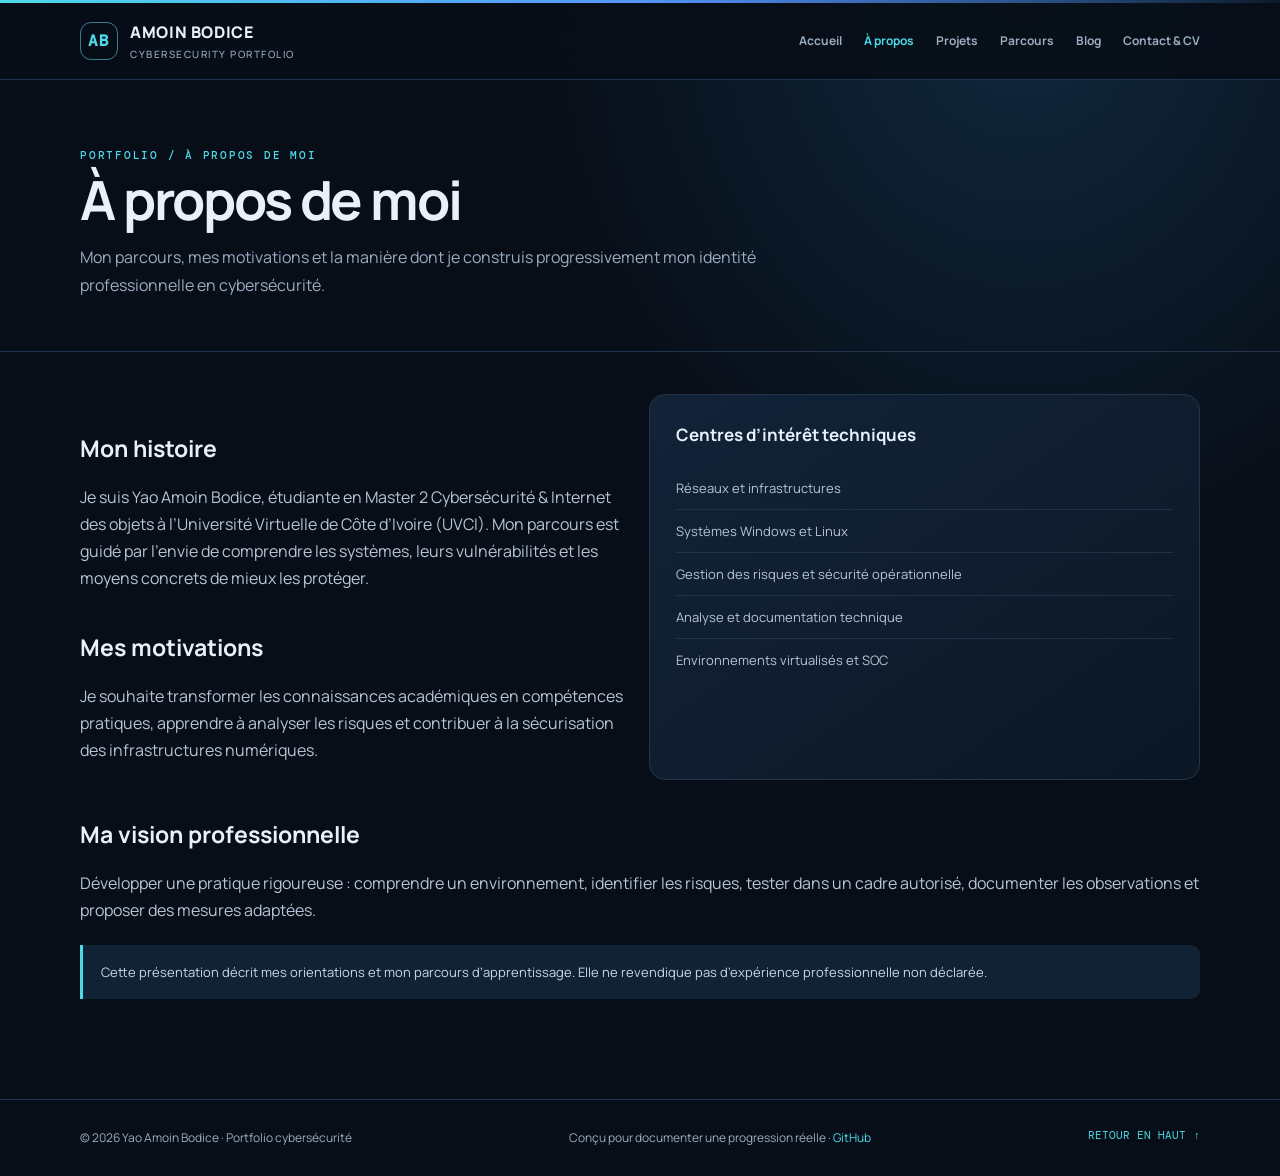
==== about.html @ 685855bb "Build professional cybersecurity portfolio" ====
<!doctype html><html lang="fr"><head><meta charset="utf-8"><meta name="viewport" content="width=device-width,initial-scale=1"><meta name="description" content="Mon parcours, mes motivations et la manière dont je construis progressivement mon identité professionnelle en cybersécurité."><meta name="theme-color" content="#080e18"><title>À propos de moi | Yao Amoin Bodice</title><link rel="stylesheet" href="assets/css/style.css"></head><body id="top"><div class="topline"></div><header><div class="container nav"><a class="brand" href="index.html"><span class="brand-mark">AB</span><span>AMOIN BODICE<small>CYBERSECURITY PORTFOLIO</small></span></a><button class="menu-toggle" aria-expanded="false" aria-label="Ouvrir le menu">Menu</button><nav class="navlinks" aria-label="Navigation principale"><a href="index.html">Accueil</a><a href="about.html">À propos</a><a href="projects.html">Projets</a><a href="learning.html">Parcours</a><a href="blog.html">Blog</a><a href="contact.html">Contact & CV</a></nav></div></header><main><section class="pagehead"><div class="container"><div class="eyebrow">PORTFOLIO / À PROPOS DE MOI</div><h1>À propos de moi</h1><p>Mon parcours, mes motivations et la manière dont je construis progressivement mon identité professionnelle en cybersécurité.</p></div></section><div class="container content"><div class="split"><section><h2>Mon histoire</h2><p>Je suis Yao Amoin Bodice, étudiante en Master 2 Cybersécurité & Internet des objets à l’Université Virtuelle de Côte d’Ivoire (UVCI). Mon parcours est guidé par l’envie de comprendre les systèmes, leurs vulnérabilités et les moyens concrets de mieux les protéger.</p><h2>Mes motivations</h2><p>Je souhaite transformer les connaissances académiques en compétences pratiques, apprendre à analyser les risques et contribuer à la sécurisation des infrastructures numériques.</p></section><aside class="panel"><h3>Centres d’intérêt techniques</h3><ul class="list"><li>Réseaux et infrastructures</li><li>Systèmes Windows et Linux</li><li>Gestion des risques et sécurité opérationnelle</li><li>Analyse et documentation technique</li><li>Environnements virtualisés et SOC</li></ul></aside></div><h2>Ma vision professionnelle</h2><p>Développer une pratique rigoureuse : comprendre un environnement, identifier les risques, tester dans un cadre autorisé, documenter les observations et proposer des mesures adaptées.</p><div class="notice">Cette présentation décrit mes orientations et mon parcours d’apprentissage. Elle ne revendique pas d’expérience professionnelle non déclarée.</div></div></main><footer class="footer"><div class="container footer-inner"><span>© <span data-year>2026</span> Yao Amoin Bodice · Portfolio cybersécurité</span><span>Conçu pour documenter une progression réelle · <a href="https://github.com/amoin5y">GitHub</a></span><a class="backtop" href="#top">RETOUR EN HAUT ↑</a></div></footer><script src="assets/js/main.js"></script></body></html>
---- assets/css/style.css ----
@import url('https://fonts.googleapis.com/css2?family=DM+Mono:wght@400;500&family=Manrope:wght@400;500;600;700;800&display=swap');
:root{--bg:#080e18;--surface:#0e1928;--surface2:#122238;--line:#20354c;--text:#e8f0fa;--muted:#9aacc0;--cyan:#4dd9e8;--blue:#5595ff;--green:#72dfb2;--max:1120px}
*{box-sizing:border-box}html{scroll-behavior:smooth}body{margin:0;background:radial-gradient(ellipse at 80% 0%,#10283d 0,transparent 34%),var(--bg);color:var(--text);font-family:Manrope,system-ui,sans-serif;line-height:1.7}a{color:inherit;text-decoration:none}a:hover{color:var(--cyan)}.container{width:min(var(--max),calc(100% - 40px));margin:auto}.topline{height:3px;background:linear-gradient(90deg,var(--cyan),var(--blue),transparent)}header{position:sticky;top:0;z-index:20;background:#080e18eF;border-bottom:1px solid var(--line);backdrop-filter:blur(16px)}.nav{min-height:76px;display:flex;align-items:center;justify-content:space-between;gap:24px}.brand{display:flex;align-items:center;gap:12px;font-weight:800;letter-spacing:.04em}.brand-mark{width:38px;height:38px;display:grid;place-items:center;border:1px solid #397c91;border-radius:11px;color:var(--cyan);font-family:'DM Mono',monospace}.brand small{display:block;color:var(--muted);font-size:10px;font-weight:500;letter-spacing:.15em}.navlinks{display:flex;gap:22px;align-items:center}.navlinks a{font-size:12px;color:var(--muted);font-weight:700}.navlinks a:hover,.navlinks a.active{color:var(--cyan)}.menu-toggle{display:none;background:transparent;border:1px solid var(--line);color:var(--text);padding:8px 12px;border-radius:8px}.hero{padding:94px 0 76px;display:grid;grid-template-columns:1.35fr .65fr;gap:50px;align-items:center}.eyebrow,.kicker{font:500 11px 'DM Mono',monospace;letter-spacing:.16em;text-transform:uppercase;color:var(--cyan)}h1{font-size:clamp(40px,6vw,68px);line-height:1.08;letter-spacing:-.055em;margin:18px 0 20px}h1 span,.gradient{background:linear-gradient(100deg,var(--cyan),#80aaff);-webkit-background-clip:text;background-clip:text;color:transparent}.lead{font-size:17px;color:#b5c4d6;max-width:690px}.actions{display:flex;flex-wrap:wrap;gap:12px;margin-top:30px}.btn{display:inline-flex;align-items:center;justify-content:center;padding:12px 18px;border-radius:8px;font-size:13px;font-weight:800;border:1px solid #2a526b;background:#123246;color:#dffaff;transition:.2s}.btn:hover{transform:translateY(-2px);background:#19445b;color:white}.btn.secondary{background:transparent;border-color:var(--line);color:var(--text)}.profile-card,.panel,.card{background:linear-gradient(145deg,#122338,#0c1725);border:1px solid var(--line);border-radius:16px}.profile-card{padding:25px;position:relative;overflow:hidden}.profile-card:after{content:'';position:absolute;width:190px;height:190px;border:1px solid #2c7184;border-radius:50%;right:-100px;top:-100px;box-shadow:0 0 0 25px #17384b30,0 0 0 50px #17384b20}.monogram{width:78px;height:78px;border-radius:20px;display:grid;place-items:center;background:#13374a;border:1px solid #34778a;color:var(--cyan);font-size:27px;font-weight:800}.profile-card h3{margin:18px 0 2px}.muted{color:var(--muted)}.tagrow{display:flex;flex-wrap:wrap;gap:8px;margin-top:18px}.tag{font:11px 'DM Mono',monospace;color:#a9dce4;border:1px solid #285366;background:#102b3a;padding:5px 9px;border-radius:5px}.section{padding:65px 0}.section-head{display:flex;justify-content:space-between;align-items:end;gap:20px;margin-bottom:26px}.section-head h2,.pagehead h1{font-size:clamp(29px,4vw,42px);letter-spacing:-.04em;margin:8px 0}.section-head p{color:var(--muted);max-width:520px;margin:0}.grid{display:grid;grid-template-columns:repeat(3,1fr);gap:16px}.card{padding:22px;transition:.2s}.card:hover{border-color:#397d91;transform:translateY(-3px)}.card h3{margin:10px 0 8px;font-size:18px}.card p{font-size:13px;color:var(--muted);margin:0}.card-icon{font:22px 'DM Mono',monospace;color:var(--cyan)}.status{display:inline-flex;align-items:center;gap:7px;font:10px 'DM Mono',monospace;color:#f1d18b;text-transform:uppercase;letter-spacing:.08em}.status:before{content:'';width:6px;height:6px;background:#e8bd61;border-radius:50%}.status.done{color:var(--green)}.status.done:before{background:var(--green)}.split{display:grid;grid-template-columns:1fr 1fr;gap:18px}.panel{padding:26px}.panel h3{margin-top:0}.list{padding:0;list-style:none;margin:15px 0}.list li{padding:10px 0;border-bottom:1px solid #203247;color:#b5c4d6;font-size:13px}.list li:last-child{border:0}.pagehead{padding:68px 0 36px;border-bottom:1px solid var(--line)}.pagehead h1{font-size:clamp(36px,5vw,54px)}.pagehead p{color:var(--muted);max-width:720px}.content{padding:42px 0 80px}.content h2{font-size:23px;margin:35px 0 10px}.content h3{font-size:17px}.content p,.content li{color:#b6c5d6}.notice{padding:16px 18px;border-left:3px solid var(--cyan);background:#102233;border-radius:0 9px 9px 0;color:#c7d8e8;font-size:13px;margin:20px 0}.placeholder{color:#f0ce83;font:11px 'DM Mono',monospace}.timeline{border-left:1px solid #31516b;margin:20px 0 20px 7px;padding-left:24px}.timeline-item{position:relative;padding:0 0 25px}.timeline-item:before{content:'';position:absolute;left:-29px;top:9px;width:9px;height:9px;background:var(--cyan);border-radius:50%;box-shadow:0 0 0 4px #153344}.timeline-item h3{margin:0}.timeline-item small{font:11px 'DM Mono',monospace;color:var(--cyan)}.meta{font:11px 'DM Mono',monospace;color:var(--muted)}.article-card{display:block}.article-card .meta{margin:12px 0}.footer{border-top:1px solid var(--line);padding:28px 0;color:var(--muted);font-size:12px}.footer-inner{display:flex;justify-content:space-between;gap:20px;flex-wrap:wrap}.footer a{color:var(--cyan)}.backtop{font:11px 'DM Mono',monospace;color:var(--cyan)}.mobile-only{display:none}code{font-family:'DM Mono',monospace;color:#a6eaf0;background:#12283a;padding:2px 5px;border-radius:4px}
@media(max-width:850px){.navlinks{gap:12px}.navlinks a{font-size:11px}.hero{grid-template-columns:1fr;padding:68px 0 50px}.profile-card{max-width:480px}.grid{grid-template-columns:repeat(2,1fr)}}@media(max-width:640px){.container{width:min(100% - 30px,var(--max))}.nav{min-height:66px}.menu-toggle{display:block}.navlinks{display:none;position:absolute;top:66px;left:0;right:0;background:#0a1421;border-bottom:1px solid var(--line);padding:18px 22px;flex-direction:column;align-items:flex-start}.navlinks.open{display:flex}.navlinks a{font-size:13px}.hero{padding:52px 0 38px}.lead{font-size:15px}.grid,.split{grid-template-columns:1fr}.section{padding:45px 0}.section-head{display:block}.pagehead{padding:48px 0 28px}.content{padding:28px 0 60px}.footer-inner{display:block}.footer-inner span{display:block;margin:5px 0}}
@media(prefers-reduced-motion:reduce){html{scroll-behavior:auto}*,*:before,*:after{transition:none!important;animation:none!important}}
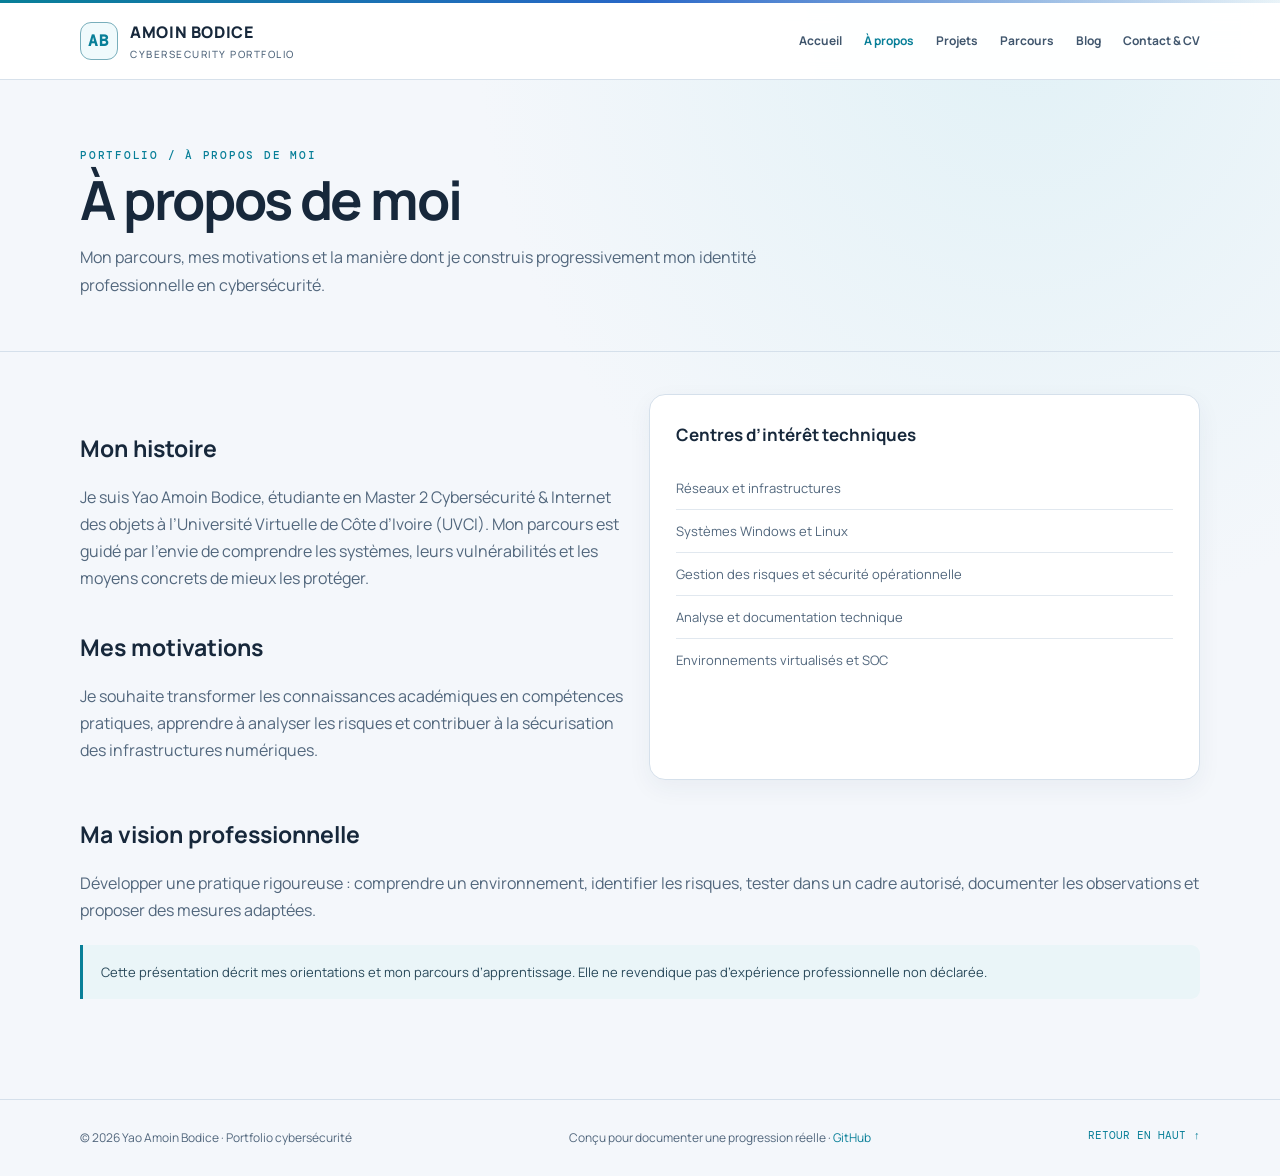
==== commit 07ae4641: "fix: refresh light theme stylesheet cache" ====
--- a/about.html
+++ b/about.html
@@ -1 +1 @@
-<!doctype html><html lang="fr"><head><meta charset="utf-8"><meta name="viewport" content="width=device-width,initial-scale=1"><meta name="description" content="Mon parcours, mes motivations et la manière dont je construis progressivement mon identité professionnelle en cybersécurité."><meta name="theme-color" content="#080e18"><title>À propos de moi | Yao Amoin Bodice</title><link rel="stylesheet" href="assets/css/style.css"></head><body id="top"><div class="topline"></div><header><div class="container nav"><a class="brand" href="index.html"><span class="brand-mark">AB</span><span>AMOIN BODICE<small>CYBERSECURITY PORTFOLIO</small></span></a><button class="menu-toggle" aria-expanded="false" aria-label="Ouvrir le menu">Menu</button><nav class="navlinks" aria-label="Navigation principale"><a href="index.html">Accueil</a><a href="about.html">À propos</a><a href="projects.html">Projets</a><a href="learning.html">Parcours</a><a href="blog.html">Blog</a><a href="contact.html">Contact & CV</a></nav></div></header><main><section class="pagehead"><div class="container"><div class="eyebrow">PORTFOLIO / À PROPOS DE MOI</div><h1>À propos de moi</h1><p>Mon parcours, mes motivations et la manière dont je construis progressivement mon identité professionnelle en cybersécurité.</p></div></section><div class="container content"><div class="split"><section><h2>Mon histoire</h2><p>Je suis Yao Amoin Bodice, étudiante en Master 2 Cybersécurité & Internet des objets à l’Université Virtuelle de Côte d’Ivoire (UVCI). Mon parcours est guidé par l’envie de comprendre les systèmes, leurs vulnérabilités et les moyens concrets de mieux les protéger.</p><h2>Mes motivations</h2><p>Je souhaite transformer les connaissances académiques en compétences pratiques, apprendre à analyser les risques et contribuer à la sécurisation des infrastructures numériques.</p></section><aside class="panel"><h3>Centres d’intérêt techniques</h3><ul class="list"><li>Réseaux et infrastructures</li><li>Systèmes Windows et Linux</li><li>Gestion des risques et sécurité opérationnelle</li><li>Analyse et documentation technique</li><li>Environnements virtualisés et SOC</li></ul></aside></div><h2>Ma vision professionnelle</h2><p>Développer une pratique rigoureuse : comprendre un environnement, identifier les risques, tester dans un cadre autorisé, documenter les observations et proposer des mesures adaptées.</p><div class="notice">Cette présentation décrit mes orientations et mon parcours d’apprentissage. Elle ne revendique pas d’expérience professionnelle non déclarée.</div></div></main><footer class="footer"><div class="container footer-inner"><span>© <span data-year>2026</span> Yao Amoin Bodice · Portfolio cybersécurité</span><span>Conçu pour documenter une progression réelle · <a href="https://github.com/amoin5y">GitHub</a></span><a class="backtop" href="#top">RETOUR EN HAUT ↑</a></div></footer><script src="assets/js/main.js"></script></body></html>+<!doctype html><html lang="fr"><head><meta charset="utf-8"><meta name="viewport" content="width=device-width,initial-scale=1"><meta name="description" content="Mon parcours, mes motivations et la manière dont je construis progressivement mon identité professionnelle en cybersécurité."><meta name="theme-color" content="#080e18"><title>À propos de moi | Yao Amoin Bodice</title><link rel="stylesheet" href="assets/css/style.css?v=light20261104"></head><body id="top"><div class="topline"></div><header><div class="container nav"><a class="brand" href="index.html"><span class="brand-mark">AB</span><span>AMOIN BODICE<small>CYBERSECURITY PORTFOLIO</small></span></a><button class="menu-toggle" aria-expanded="false" aria-label="Ouvrir le menu">Menu</button><nav class="navlinks" aria-label="Navigation principale"><a href="index.html">Accueil</a><a href="about.html">À propos</a><a href="projects.html">Projets</a><a href="learning.html">Parcours</a><a href="blog.html">Blog</a><a href="contact.html">Contact & CV</a></nav></div></header><main><section class="pagehead"><div class="container"><div class="eyebrow">PORTFOLIO / À PROPOS DE MOI</div><h1>À propos de moi</h1><p>Mon parcours, mes motivations et la manière dont je construis progressivement mon identité professionnelle en cybersécurité.</p></div></section><div class="container content"><div class="split"><section><h2>Mon histoire</h2><p>Je suis Yao Amoin Bodice, étudiante en Master 2 Cybersécurité & Internet des objets à l’Université Virtuelle de Côte d’Ivoire (UVCI). Mon parcours est guidé par l’envie de comprendre les systèmes, leurs vulnérabilités et les moyens concrets de mieux les protéger.</p><h2>Mes motivations</h2><p>Je souhaite transformer les connaissances académiques en compétences pratiques, apprendre à analyser les risques et contribuer à la sécurisation des infrastructures numériques.</p></section><aside class="panel"><h3>Centres d’intérêt techniques</h3><ul class="list"><li>Réseaux et infrastructures</li><li>Systèmes Windows et Linux</li><li>Gestion des risques et sécurité opérationnelle</li><li>Analyse et documentation technique</li><li>Environnements virtualisés et SOC</li></ul></aside></div><h2>Ma vision professionnelle</h2><p>Développer une pratique rigoureuse : comprendre un environnement, identifier les risques, tester dans un cadre autorisé, documenter les observations et proposer des mesures adaptées.</p><div class="notice">Cette présentation décrit mes orientations et mon parcours d’apprentissage. Elle ne revendique pas d’expérience professionnelle non déclarée.</div></div></main><footer class="footer"><div class="container footer-inner"><span>© <span data-year>2026</span> Yao Amoin Bodice · Portfolio cybersécurité</span><span>Conçu pour documenter une progression réelle · <a href="https://github.com/amoin5y">GitHub</a></span><a class="backtop" href="#top">RETOUR EN HAUT ↑</a></div></footer><script src="assets/js/main.js"></script></body></html>
--- a/assets/css/style.css
+++ b/assets/css/style.css
@@ -3,3 +3,56 @@
 *{box-sizing:border-box}html{scroll-behavior:smooth}body{margin:0;background:radial-gradient(ellipse at 80% 0%,#10283d 0,transparent 34%),var(--bg);color:var(--text);font-family:Manrope,system-ui,sans-serif;line-height:1.7}a{color:inherit;text-decoration:none}a:hover{color:var(--cyan)}.container{width:min(var(--max),calc(100% - 40px));margin:auto}.topline{height:3px;background:linear-gradient(90deg,var(--cyan),var(--blue),transparent)}header{position:sticky;top:0;z-index:20;background:#080e18eF;border-bottom:1px solid var(--line);backdrop-filter:blur(16px)}.nav{min-height:76px;display:flex;align-items:center;justify-content:space-between;gap:24px}.brand{display:flex;align-items:center;gap:12px;font-weight:800;letter-spacing:.04em}.brand-mark{width:38px;height:38px;display:grid;place-items:center;border:1px solid #397c91;border-radius:11px;color:var(--cyan);font-family:'DM Mono',monospace}.brand small{display:block;color:var(--muted);font-size:10px;font-weight:500;letter-spacing:.15em}.navlinks{display:flex;gap:22px;align-items:center}.navlinks a{font-size:12px;color:var(--muted);font-weight:700}.navlinks a:hover,.navlinks a.active{color:var(--cyan)}.menu-toggle{display:none;background:transparent;border:1px solid var(--line);color:var(--text);padding:8px 12px;border-radius:8px}.hero{padding:94px 0 76px;display:grid;grid-template-columns:1.35fr .65fr;gap:50px;align-items:center}.eyebrow,.kicker{font:500 11px 'DM Mono',monospace;letter-spacing:.16em;text-transform:uppercase;color:var(--cyan)}h1{font-size:clamp(40px,6vw,68px);line-height:1.08;letter-spacing:-.055em;margin:18px 0 20px}h1 span,.gradient{background:linear-gradient(100deg,var(--cyan),#80aaff);-webkit-background-clip:text;background-clip:text;color:transparent}.lead{font-size:17px;color:#b5c4d6;max-width:690px}.actions{display:flex;flex-wrap:wrap;gap:12px;margin-top:30px}.btn{display:inline-flex;align-items:center;justify-content:center;padding:12px 18px;border-radius:8px;font-size:13px;font-weight:800;border:1px solid #2a526b;background:#123246;color:#dffaff;transition:.2s}.btn:hover{transform:translateY(-2px);background:#19445b;color:white}.btn.secondary{background:transparent;border-color:var(--line);color:var(--text)}.profile-card,.panel,.card{background:linear-gradient(145deg,#122338,#0c1725);border:1px solid var(--line);border-radius:16px}.profile-card{padding:25px;position:relative;overflow:hidden}.profile-card:after{content:'';position:absolute;width:190px;height:190px;border:1px solid #2c7184;border-radius:50%;right:-100px;top:-100px;box-shadow:0 0 0 25px #17384b30,0 0 0 50px #17384b20}.monogram{width:78px;height:78px;border-radius:20px;display:grid;place-items:center;background:#13374a;border:1px solid #34778a;color:var(--cyan);font-size:27px;font-weight:800}.profile-card h3{margin:18px 0 2px}.muted{color:var(--muted)}.tagrow{display:flex;flex-wrap:wrap;gap:8px;margin-top:18px}.tag{font:11px 'DM Mono',monospace;color:#a9dce4;border:1px solid #285366;background:#102b3a;padding:5px 9px;border-radius:5px}.section{padding:65px 0}.section-head{display:flex;justify-content:space-between;align-items:end;gap:20px;margin-bottom:26px}.section-head h2,.pagehead h1{font-size:clamp(29px,4vw,42px);letter-spacing:-.04em;margin:8px 0}.section-head p{color:var(--muted);max-width:520px;margin:0}.grid{display:grid;grid-template-columns:repeat(3,1fr);gap:16px}.card{padding:22px;transition:.2s}.card:hover{border-color:#397d91;transform:translateY(-3px)}.card h3{margin:10px 0 8px;font-size:18px}.card p{font-size:13px;color:var(--muted);margin:0}.card-icon{font:22px 'DM Mono',monospace;color:var(--cyan)}.status{display:inline-flex;align-items:center;gap:7px;font:10px 'DM Mono',monospace;color:#f1d18b;text-transform:uppercase;letter-spacing:.08em}.status:before{content:'';width:6px;height:6px;background:#e8bd61;border-radius:50%}.status.done{color:var(--green)}.status.done:before{background:var(--green)}.split{display:grid;grid-template-columns:1fr 1fr;gap:18px}.panel{padding:26px}.panel h3{margin-top:0}.list{padding:0;list-style:none;margin:15px 0}.list li{padding:10px 0;border-bottom:1px solid #203247;color:#b5c4d6;font-size:13px}.list li:last-child{border:0}.pagehead{padding:68px 0 36px;border-bottom:1px solid var(--line)}.pagehead h1{font-size:clamp(36px,5vw,54px)}.pagehead p{color:var(--muted);max-width:720px}.content{padding:42px 0 80px}.content h2{font-size:23px;margin:35px 0 10px}.content h3{font-size:17px}.content p,.content li{color:#b6c5d6}.notice{padding:16px 18px;border-left:3px solid var(--cyan);background:#102233;border-radius:0 9px 9px 0;color:#c7d8e8;font-size:13px;margin:20px 0}.placeholder{color:#f0ce83;font:11px 'DM Mono',monospace}.timeline{border-left:1px solid #31516b;margin:20px 0 20px 7px;padding-left:24px}.timeline-item{position:relative;padding:0 0 25px}.timeline-item:before{content:'';position:absolute;left:-29px;top:9px;width:9px;height:9px;background:var(--cyan);border-radius:50%;box-shadow:0 0 0 4px #153344}.timeline-item h3{margin:0}.timeline-item small{font:11px 'DM Mono',monospace;color:var(--cyan)}.meta{font:11px 'DM Mono',monospace;color:var(--muted)}.article-card{display:block}.article-card .meta{margin:12px 0}.footer{border-top:1px solid var(--line);padding:28px 0;color:var(--muted);font-size:12px}.footer-inner{display:flex;justify-content:space-between;gap:20px;flex-wrap:wrap}.footer a{color:var(--cyan)}.backtop{font:11px 'DM Mono',monospace;color:var(--cyan)}.mobile-only{display:none}code{font-family:'DM Mono',monospace;color:#a6eaf0;background:#12283a;padding:2px 5px;border-radius:4px}
 @media(max-width:850px){.navlinks{gap:12px}.navlinks a{font-size:11px}.hero{grid-template-columns:1fr;padding:68px 0 50px}.profile-card{max-width:480px}.grid{grid-template-columns:repeat(2,1fr)}}@media(max-width:640px){.container{width:min(100% - 30px,var(--max))}.nav{min-height:66px}.menu-toggle{display:block}.navlinks{display:none;position:absolute;top:66px;left:0;right:0;background:#0a1421;border-bottom:1px solid var(--line);padding:18px 22px;flex-direction:column;align-items:flex-start}.navlinks.open{display:flex}.navlinks a{font-size:13px}.hero{padding:52px 0 38px}.lead{font-size:15px}.grid,.split{grid-template-columns:1fr}.section{padding:45px 0}.section-head{display:block}.pagehead{padding:48px 0 28px}.content{padding:28px 0 60px}.footer-inner{display:block}.footer-inner span{display:block;margin:5px 0}}
 @media(prefers-reduced-motion:reduce){html{scroll-behavior:auto}*,*:before,*:after{transition:none!important;animation:none!important}}
+
+
+/* Contrast refresh: lighter surfaces and clearer text */
+:root{--bg:#111d2d;--surface:#1b2b40;--surface2:#243951;--line:#405a75;--text:#f5f8fc;--muted:#c0cede;--cyan:#55e5f2;--blue:#78aaff}
+body{background:radial-gradient(ellipse at 80% 0%,#24435f 0,transparent 36%),var(--bg);color:var(--text)}
+header{background:rgba(17,29,45,.96)}
+.navlinks a{color:#c6d3e2}
+.lead,.card p,.content p,.content li,.list li{color:#d0dbea}
+.profile-card,.panel,.card{background:linear-gradient(145deg,#22364d,#192a3e);border-color:#405a75}
+.profile-card:after{border-color:#4b91a8;box-shadow:0 0 0 25px #2b536b35,0 0 0 50px #2b536b25}
+.monogram{background:#1b4b60;border-color:#58a5bb;color:#8ff4fb}
+.tag{color:#c8f5f7;border-color:#47758a;background:#1a4053}
+.btn{background:#176078;border-color:#58a9bd;color:#fff}
+.btn:hover{background:#1d7894}
+.btn.secondary{border-color:#607a95;color:#f5f8fc}
+.list li{border-bottom-color:#40546b}
+.notice{background:#203b52;color:#edf6ff}
+.timeline{border-left-color:#55738f}
+.timeline-item:before{box-shadow:0 0 0 4px #23485c}
+code{color:#c4fbff;background:#243c54}
+.navlinks a:hover,.navlinks a.active,.footer a,.backtop{color:#6cecf5}
+@media(max-width:640px){.navlinks{background:#17283c}}
+
+
+/* Light theme: no dark-mode surfaces */
+:root{--bg:#f4f7fb;--surface:#ffffff;--surface2:#edf3f9;--line:#d5e0eb;--text:#17283b;--muted:#52677d;--cyan:#087f98;--blue:#2867c7;--green:#16845d;--max:1120px}
+body{background:radial-gradient(ellipse at 80% 0%,#e1f1f6 0,transparent 38%),var(--bg);color:var(--text)}
+header{background:rgba(255,255,255,.96);border-bottom-color:#d7e1eb}
+.navlinks a{color:#40566d}
+.navlinks a:hover,.navlinks a.active,.footer a,.backtop{color:#087f98}
+.brand-mark{border-color:#78aebb;color:#087f98;background:#f0fafc}
+.profile-card,.panel,.card{background:#fff;border-color:#d5e0eb;box-shadow:0 8px 24px rgba(28,54,82,.055)}
+.profile-card:after{border-color:#9ccbd3;box-shadow:0 0 0 25px #dceff255,0 0 0 50px #dceff233}
+.monogram{background:#e5f5f8;border-color:#9bcbd4;color:#087f98}
+.lead,.card p,.content p,.content li,.list li{color:#52677d}
+.tag{color:#176276;border-color:#b9dce3;background:#eff9fb}
+.btn{background:#087f98;border-color:#087f98;color:#fff}
+.btn:hover{background:#06677c;color:#fff}
+.btn.secondary{background:#fff;border-color:#b8c8d8;color:#243b52}
+.btn.secondary:hover{background:#edf5fa;color:#12334a}
+.status{color:#8a5a09}
+.status:before{background:#d99a28}
+.status.done{color:#16845d}
+.status.done:before{background:#16845d}
+.list li{border-bottom-color:#e1e8ef}
+.notice{background:#eaf5f8;border-left-color:#087f98;color:#29495a}
+.timeline{border-left-color:#b8ccd9}
+.timeline-item:before{background:#087f98;box-shadow:0 0 0 4px #e2f1f5}
+code{color:#075d70;background:#e8f4f7}
+.pagehead{border-bottom-color:#d5e0eb}
+.footer{border-top-color:#d5e0eb}
+.menu-toggle{border-color:#c6d4e1;color:#243b52;background:#fff}
+@media(max-width:640px){.navlinks{background:#fff;border-bottom-color:#d5e0eb}}
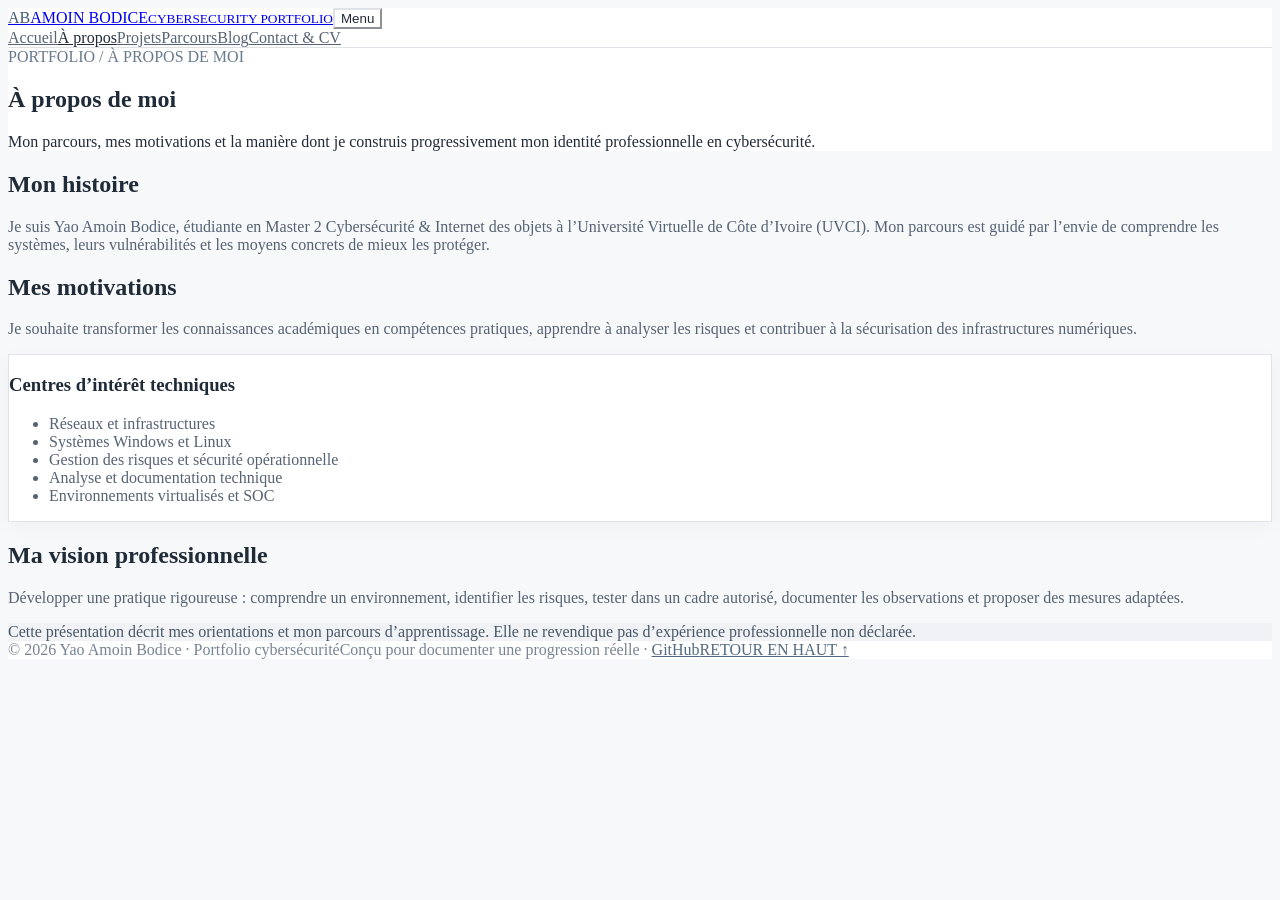
==== commit eab52f38: "style: apply neutral light theme across portfolio" ====
--- a/about.html
+++ b/about.html
@@ -1 +1 @@
-<!doctype html><html lang="fr"><head><meta charset="utf-8"><meta name="viewport" content="width=device-width,initial-scale=1"><meta name="description" content="Mon parcours, mes motivations et la manière dont je construis progressivement mon identité professionnelle en cybersécurité."><meta name="theme-color" content="#080e18"><title>À propos de moi | Yao Amoin Bodice</title><link rel="stylesheet" href="assets/css/style.css?v=light20261104"></head><body id="top"><div class="topline"></div><header><div class="container nav"><a class="brand" href="index.html"><span class="brand-mark">AB</span><span>AMOIN BODICE<small>CYBERSECURITY PORTFOLIO</small></span></a><button class="menu-toggle" aria-expanded="false" aria-label="Ouvrir le menu">Menu</button><nav class="navlinks" aria-label="Navigation principale"><a href="index.html">Accueil</a><a href="about.html">À propos</a><a href="projects.html">Projets</a><a href="learning.html">Parcours</a><a href="blog.html">Blog</a><a href="contact.html">Contact & CV</a></nav></div></header><main><section class="pagehead"><div class="container"><div class="eyebrow">PORTFOLIO / À PROPOS DE MOI</div><h1>À propos de moi</h1><p>Mon parcours, mes motivations et la manière dont je construis progressivement mon identité professionnelle en cybersécurité.</p></div></section><div class="container content"><div class="split"><section><h2>Mon histoire</h2><p>Je suis Yao Amoin Bodice, étudiante en Master 2 Cybersécurité & Internet des objets à l’Université Virtuelle de Côte d’Ivoire (UVCI). Mon parcours est guidé par l’envie de comprendre les systèmes, leurs vulnérabilités et les moyens concrets de mieux les protéger.</p><h2>Mes motivations</h2><p>Je souhaite transformer les connaissances académiques en compétences pratiques, apprendre à analyser les risques et contribuer à la sécurisation des infrastructures numériques.</p></section><aside class="panel"><h3>Centres d’intérêt techniques</h3><ul class="list"><li>Réseaux et infrastructures</li><li>Systèmes Windows et Linux</li><li>Gestion des risques et sécurité opérationnelle</li><li>Analyse et documentation technique</li><li>Environnements virtualisés et SOC</li></ul></aside></div><h2>Ma vision professionnelle</h2><p>Développer une pratique rigoureuse : comprendre un environnement, identifier les risques, tester dans un cadre autorisé, documenter les observations et proposer des mesures adaptées.</p><div class="notice">Cette présentation décrit mes orientations et mon parcours d’apprentissage. Elle ne revendique pas d’expérience professionnelle non déclarée.</div></div></main><footer class="footer"><div class="container footer-inner"><span>© <span data-year>2026</span> Yao Amoin Bodice · Portfolio cybersécurité</span><span>Conçu pour documenter une progression réelle · <a href="https://github.com/amoin5y">GitHub</a></span><a class="backtop" href="#top">RETOUR EN HAUT ↑</a></div></footer><script src="assets/js/main.js"></script></body></html>+<!doctype html><html lang="fr"><head><meta charset="utf-8"><meta name="viewport" content="width=device-width,initial-scale=1"><meta name="description" content="Mon parcours, mes motivations et la manière dont je construis progressivement mon identité professionnelle en cybersécurité."><meta name="theme-color" content="#080e18"><title>À propos de moi | Yao Amoin Bodice</title><link rel="stylesheet" href="assets/css/light.css?v=neutral1"></head><body id="top"><div class="topline"></div><header><div class="container nav"><a class="brand" href="index.html"><span class="brand-mark">AB</span><span>AMOIN BODICE<small>CYBERSECURITY PORTFOLIO</small></span></a><button class="menu-toggle" aria-expanded="false" aria-label="Ouvrir le menu">Menu</button><nav class="navlinks" aria-label="Navigation principale"><a href="index.html">Accueil</a><a href="about.html">À propos</a><a href="projects.html">Projets</a><a href="learning.html">Parcours</a><a href="blog.html">Blog</a><a href="contact.html">Contact & CV</a></nav></div></header><main><section class="pagehead"><div class="container"><div class="eyebrow">PORTFOLIO / À PROPOS DE MOI</div><h1>À propos de moi</h1><p>Mon parcours, mes motivations et la manière dont je construis progressivement mon identité professionnelle en cybersécurité.</p></div></section><div class="container content"><div class="split"><section><h2>Mon histoire</h2><p>Je suis Yao Amoin Bodice, étudiante en Master 2 Cybersécurité & Internet des objets à l’Université Virtuelle de Côte d’Ivoire (UVCI). Mon parcours est guidé par l’envie de comprendre les systèmes, leurs vulnérabilités et les moyens concrets de mieux les protéger.</p><h2>Mes motivations</h2><p>Je souhaite transformer les connaissances académiques en compétences pratiques, apprendre à analyser les risques et contribuer à la sécurisation des infrastructures numériques.</p></section><aside class="panel"><h3>Centres d’intérêt techniques</h3><ul class="list"><li>Réseaux et infrastructures</li><li>Systèmes Windows et Linux</li><li>Gestion des risques et sécurité opérationnelle</li><li>Analyse et documentation technique</li><li>Environnements virtualisés et SOC</li></ul></aside></div><h2>Ma vision professionnelle</h2><p>Développer une pratique rigoureuse : comprendre un environnement, identifier les risques, tester dans un cadre autorisé, documenter les observations et proposer des mesures adaptées.</p><div class="notice">Cette présentation décrit mes orientations et mon parcours d’apprentissage. Elle ne revendique pas d’expérience professionnelle non déclarée.</div></div></main><footer class="footer"><div class="container footer-inner"><span>© <span data-year>2026</span> Yao Amoin Bodice · Portfolio cybersécurité</span><span>Conçu pour documenter une progression réelle · <a href="https://github.com/amoin5y">GitHub</a></span><a class="backtop" href="#top">RETOUR EN HAUT ↑</a></div></footer><script src="assets/js/main.js"></script></body></html>
--- a/assets/css/light.css
+++ b/assets/css/light.css
@@ -0,0 +1,30 @@
+/* Elegant light theme — restrained, neutral and professional */
+:root{--bg:#f7f8fa;--surface:#fff;--surface2:#f0f2f5;--line:#dfe3e8;--text:#202b38;--muted:#667383;--cyan:#526b80;--blue:#405b75;--green:#47745f}
+html,body{background:#f7f8fa!important;color:#202b38!important}
+body{background-image:none!important}
+header{background:rgba(255,255,255,.98)!important;border-bottom:1px solid #dfe3e8!important}
+.navlinks a{color:#566373!important}.navlinks a:hover,.navlinks a.active{color:#202b38!important}
+.brand-mark{border-color:#aeb9c5!important;color:#405b75!important;background:#fff!important}
+.eyebrow,.kicker,.card-icon,.timeline-item small{color:#687b8e!important}
+h1 span,.gradient{background:none!important;color:#526b80!important}
+.lead{color:#536171!important}
+.profile-card,.panel,.card{background:#fff!important;background-image:none!important;border:1px solid #dfe3e8!important;box-shadow:0 5px 18px rgba(25,38,52,.035)!important}
+.profile-card:after{border-color:#e1e5e9!important;box-shadow:none!important}
+.monogram{background:#f0f2f5!important;border-color:#d9dfe5!important;color:#405b75!important}
+.tag{color:#536779!important;border-color:#d9e0e6!important;background:#f6f7f9!important}
+.btn{background:#405b75!important;border-color:#405b75!important;color:#fff!important}
+.btn:hover{background:#31495f!important}
+.btn.secondary{background:#fff!important;border-color:#cbd2da!important;color:#354455!important}
+.btn.secondary:hover{background:#f0f2f5!important}
+.card p,.content p,.content li,.list li{color:#566373!important}
+.list li{border-bottom-color:#e8ebef!important}
+.notice{background:#f0f2f5!important;border-left-color:#8293a3!important;color:#485767!important}
+.timeline{border-left-color:#d2d9e0!important}
+.timeline-item:before{background:#718497!important;box-shadow:0 0 0 4px #f0f2f5!important}
+.pagehead{background:#fff!important;border-bottom-color:#dfe3e8!important}
+.footer{background:#fff!important;border-top-color:#dfe3e8!important;color:#788493!important}
+.footer a,.backtop{color:#526b80!important}
+.placeholder{color:#806b43!important}
+code{color:#465d73!important;background:#f0f2f5!important}
+.menu-toggle{background:#fff!important;border-color:#dfe3e8!important;color:#202b38!important}
+@media(max-width:640px){.navlinks{background:#fff!important;border-bottom-color:#dfe3e8!important}}
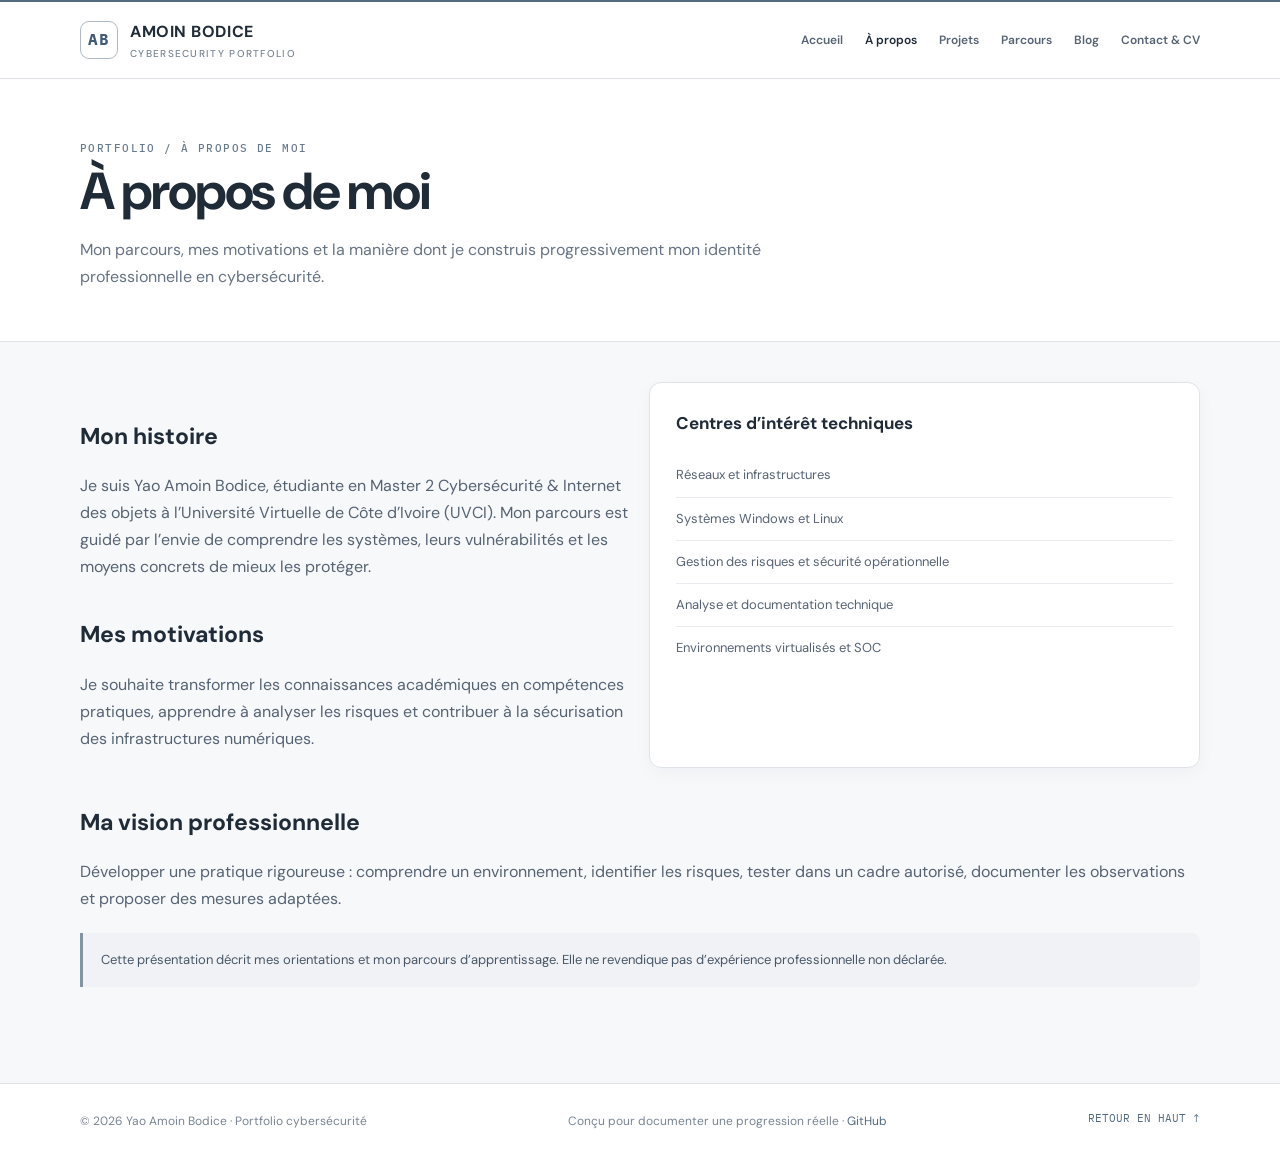
==== commit f2d868cd: "fix: link pages to complete light stylesheet" ====
--- a/about.html
+++ b/about.html
@@ -1 +1 @@
-<!doctype html><html lang="fr"><head><meta charset="utf-8"><meta name="viewport" content="width=device-width,initial-scale=1"><meta name="description" content="Mon parcours, mes motivations et la manière dont je construis progressivement mon identité professionnelle en cybersécurité."><meta name="theme-color" content="#080e18"><title>À propos de moi | Yao Amoin Bodice</title><link rel="stylesheet" href="assets/css/light.css?v=neutral1"></head><body id="top"><div class="topline"></div><header><div class="container nav"><a class="brand" href="index.html"><span class="brand-mark">AB</span><span>AMOIN BODICE<small>CYBERSECURITY PORTFOLIO</small></span></a><button class="menu-toggle" aria-expanded="false" aria-label="Ouvrir le menu">Menu</button><nav class="navlinks" aria-label="Navigation principale"><a href="index.html">Accueil</a><a href="about.html">À propos</a><a href="projects.html">Projets</a><a href="learning.html">Parcours</a><a href="blog.html">Blog</a><a href="contact.html">Contact & CV</a></nav></div></header><main><section class="pagehead"><div class="container"><div class="eyebrow">PORTFOLIO / À PROPOS DE MOI</div><h1>À propos de moi</h1><p>Mon parcours, mes motivations et la manière dont je construis progressivement mon identité professionnelle en cybersécurité.</p></div></section><div class="container content"><div class="split"><section><h2>Mon histoire</h2><p>Je suis Yao Amoin Bodice, étudiante en Master 2 Cybersécurité & Internet des objets à l’Université Virtuelle de Côte d’Ivoire (UVCI). Mon parcours est guidé par l’envie de comprendre les systèmes, leurs vulnérabilités et les moyens concrets de mieux les protéger.</p><h2>Mes motivations</h2><p>Je souhaite transformer les connaissances académiques en compétences pratiques, apprendre à analyser les risques et contribuer à la sécurisation des infrastructures numériques.</p></section><aside class="panel"><h3>Centres d’intérêt techniques</h3><ul class="list"><li>Réseaux et infrastructures</li><li>Systèmes Windows et Linux</li><li>Gestion des risques et sécurité opérationnelle</li><li>Analyse et documentation technique</li><li>Environnements virtualisés et SOC</li></ul></aside></div><h2>Ma vision professionnelle</h2><p>Développer une pratique rigoureuse : comprendre un environnement, identifier les risques, tester dans un cadre autorisé, documenter les observations et proposer des mesures adaptées.</p><div class="notice">Cette présentation décrit mes orientations et mon parcours d’apprentissage. Elle ne revendique pas d’expérience professionnelle non déclarée.</div></div></main><footer class="footer"><div class="container footer-inner"><span>© <span data-year>2026</span> Yao Amoin Bodice · Portfolio cybersécurité</span><span>Conçu pour documenter une progression réelle · <a href="https://github.com/amoin5y">GitHub</a></span><a class="backtop" href="#top">RETOUR EN HAUT ↑</a></div></footer><script src="assets/js/main.js"></script></body></html>+<!doctype html><html lang="fr"><head><meta charset="utf-8"><meta name="viewport" content="width=device-width,initial-scale=1"><meta name="description" content="Mon parcours, mes motivations et la manière dont je construis progressivement mon identité professionnelle en cybersécurité."><meta name="theme-color" content="#080e18"><title>À propos de moi | Yao Amoin Bodice</title><link rel="stylesheet" href="assets/css/style.css?v=professional2"></head><body id="top"><div class="topline"></div><header><div class="container nav"><a class="brand" href="index.html"><span class="brand-mark">AB</span><span>AMOIN BODICE<small>CYBERSECURITY PORTFOLIO</small></span></a><button class="menu-toggle" aria-expanded="false" aria-label="Ouvrir le menu">Menu</button><nav class="navlinks" aria-label="Navigation principale"><a href="index.html">Accueil</a><a href="about.html">À propos</a><a href="projects.html">Projets</a><a href="learning.html">Parcours</a><a href="blog.html">Blog</a><a href="contact.html">Contact & CV</a></nav></div></header><main><section class="pagehead"><div class="container"><div class="eyebrow">PORTFOLIO / À PROPOS DE MOI</div><h1>À propos de moi</h1><p>Mon parcours, mes motivations et la manière dont je construis progressivement mon identité professionnelle en cybersécurité.</p></div></section><div class="container content"><div class="split"><section><h2>Mon histoire</h2><p>Je suis Yao Amoin Bodice, étudiante en Master 2 Cybersécurité & Internet des objets à l’Université Virtuelle de Côte d’Ivoire (UVCI). Mon parcours est guidé par l’envie de comprendre les systèmes, leurs vulnérabilités et les moyens concrets de mieux les protéger.</p><h2>Mes motivations</h2><p>Je souhaite transformer les connaissances académiques en compétences pratiques, apprendre à analyser les risques et contribuer à la sécurisation des infrastructures numériques.</p></section><aside class="panel"><h3>Centres d’intérêt techniques</h3><ul class="list"><li>Réseaux et infrastructures</li><li>Systèmes Windows et Linux</li><li>Gestion des risques et sécurité opérationnelle</li><li>Analyse et documentation technique</li><li>Environnements virtualisés et SOC</li></ul></aside></div><h2>Ma vision professionnelle</h2><p>Développer une pratique rigoureuse : comprendre un environnement, identifier les risques, tester dans un cadre autorisé, documenter les observations et proposer des mesures adaptées.</p><div class="notice">Cette présentation décrit mes orientations et mon parcours d’apprentissage. Elle ne revendique pas d’expérience professionnelle non déclarée.</div></div></main><footer class="footer"><div class="container footer-inner"><span>© <span data-year>2026</span> Yao Amoin Bodice · Portfolio cybersécurité</span><span>Conçu pour documenter une progression réelle · <a href="https://github.com/amoin5y">GitHub</a></span><a class="backtop" href="#top">RETOUR EN HAUT ↑</a></div></footer><script src="assets/js/main.js"></script></body></html>
--- a/assets/css/style.css
+++ b/assets/css/style.css
@@ -0,0 +1,7 @@
+/* Professional light portfolio theme */
+@import url('https://fonts.googleapis.com/css2?family=DM+Sans:wght@400;500;600;700&family=IBM+Plex+Mono:wght@400;500&display=swap');
+:root{--bg:#f7f8fa;--surface:#fff;--surface2:#f0f2f5;--line:#dfe3e8;--text:#202b38;--muted:#667383;--cyan:#526b80;--blue:#405b75;--green:#47745f;--max:1120px}
+*{box-sizing:border-box}html{scroll-behavior:smooth}body{margin:0;background:#f7f8fa;color:#202b38;font-family:'DM Sans',Arial,sans-serif;line-height:1.7}a{color:inherit;text-decoration:none}a:hover{color:#405b75}.container{width:min(var(--max),calc(100% - 40px));margin:auto}.topline{height:2px;background:#526b80}header{position:sticky;top:0;z-index:20;background:rgba(255,255,255,.98);border-bottom:1px solid #dfe3e8;backdrop-filter:blur(12px)}.nav{min-height:76px;display:flex;align-items:center;justify-content:space-between;gap:24px}.brand{display:flex;align-items:center;gap:12px;font-weight:700;letter-spacing:.035em}.brand-mark{width:38px;height:38px;display:grid;place-items:center;border:1px solid #aeb9c5;border-radius:9px;color:#405b75;font-family:'IBM Plex Mono',monospace}.brand small{display:block;color:#788493;font-size:10px;font-weight:500;letter-spacing:.13em}.navlinks{display:flex;gap:22px;align-items:center}.navlinks a{font-size:12px;color:#566373;font-weight:600}.navlinks a:hover,.navlinks a.active{color:#202b38}.menu-toggle{display:none;background:#fff;border:1px solid #dfe3e8;color:#202b38;padding:8px 12px;border-radius:7px}.hero{padding:86px 0 72px;display:grid;grid-template-columns:1.35fr .65fr;gap:50px;align-items:center}.eyebrow,.kicker{font:500 11px 'IBM Plex Mono',monospace;letter-spacing:.13em;text-transform:uppercase;color:#687b8e}h1{font-size:clamp(40px,6vw,66px);line-height:1.1;letter-spacing:-.05em;margin:18px 0 20px}h1 span,.gradient{color:#526b80}.lead{font-size:17px;color:#536171;max-width:690px}.actions{display:flex;flex-wrap:wrap;gap:12px;margin-top:28px}.btn{display:inline-flex;align-items:center;justify-content:center;padding:11px 17px;border-radius:7px;font-size:13px;font-weight:700;border:1px solid #405b75;background:#405b75;color:#fff;transition:.18s}.btn:hover{transform:translateY(-1px);background:#31495f;color:#fff}.btn.secondary{background:#fff;border-color:#cbd2da;color:#354455}.btn.secondary:hover{background:#f0f2f5;color:#202b38}.profile-card,.panel,.card{background:#fff;border:1px solid #dfe3e8;border-radius:12px;box-shadow:0 5px 18px rgba(25,38,52,.035)}.profile-card{padding:25px;position:relative;overflow:hidden}.profile-card:after{content:'';position:absolute;width:170px;height:170px;border:1px solid #e1e5e9;border-radius:50%;right:-100px;top:-100px}.monogram{width:72px;height:72px;border-radius:14px;display:grid;place-items:center;background:#f0f2f5;border:1px solid #d9dfe5;color:#405b75;font-size:25px;font-weight:700}.profile-card h3{margin:18px 0 2px}.muted{color:#667383}.tagrow{display:flex;flex-wrap:wrap;gap:8px;margin-top:18px}.tag{font:11px 'IBM Plex Mono',monospace;color:#536779;border:1px solid #d9e0e6;background:#f6f7f9;padding:5px 9px;border-radius:5px}.section{padding:62px 0}.section-head{display:flex;justify-content:space-between;align-items:end;gap:20px;margin-bottom:26px}.section-head h2,.pagehead h1{font-size:clamp(29px,4vw,42px);letter-spacing:-.04em;margin:8px 0}.section-head p{color:#667383;max-width:520px;margin:0}.grid{display:grid;grid-template-columns:repeat(3,1fr);gap:16px}.card{padding:22px;transition:.18s}.card:hover{border-color:#b7c2cd;transform:translateY(-2px)}.card h3{margin:10px 0 8px;font-size:18px}.card p{font-size:13px;color:#667383;margin:0}.card-icon{font:20px 'IBM Plex Mono',monospace;color:#687b8e}.status{display:inline-flex;align-items:center;gap:7px;font:10px 'IBM Plex Mono',monospace;color:#806b43;text-transform:uppercase;letter-spacing:.07em}.status:before{content:'';width:6px;height:6px;background:#b69a66;border-radius:50%}.status.done{color:#47745f}.status.done:before{background:#47745f}.split{display:grid;grid-template-columns:1fr 1fr;gap:18px}.panel{padding:26px}.panel h3{margin-top:0}.list{padding:0;list-style:none;margin:15px 0}.list li{padding:10px 0;border-bottom:1px solid #e8ebef;color:#566373;font-size:13px}.list li:last-child{border:0}.pagehead{padding:62px 0 34px;border-bottom:1px solid #dfe3e8;background:#fff}.pagehead h1{font-size:clamp(36px,5vw,52px)}.pagehead p{color:#667383;max-width:720px}.content{padding:40px 0 76px}.content h2{font-size:23px;margin:35px 0 10px}.content h3{font-size:17px}.content p,.content li{color:#566373}.notice{padding:16px 18px;border-left:3px solid #8293a3;background:#f0f2f5;border-radius:0 8px 8px 0;color:#485767;font-size:13px;margin:20px 0}.placeholder{color:#806b43;font:11px 'IBM Plex Mono',monospace}.timeline{border-left:1px solid #d2d9e0;margin:20px 0 20px 7px;padding-left:24px}.timeline-item{position:relative;padding:0 0 25px}.timeline-item:before{content:'';position:absolute;left:-29px;top:9px;width:9px;height:9px;background:#718497;border-radius:50%;box-shadow:0 0 0 4px #f0f2f5}.timeline-item h3{margin:0}.timeline-item small{font:11px 'IBM Plex Mono',monospace;color:#687b8e}.meta{font:11px 'IBM Plex Mono',monospace;color:#788493}.article-card{display:block}.article-card .meta{margin:12px 0}.footer{border-top:1px solid #dfe3e8;padding:27px 0;color:#788493;font-size:12px;background:#fff}.footer-inner{display:flex;justify-content:space-between;gap:20px;flex-wrap:wrap}.footer a,.backtop{color:#526b80}.backtop{font:11px 'IBM Plex Mono',monospace}code{font-family:'IBM Plex Mono',monospace;color:#465d73;background:#f0f2f5;padding:2px 5px;border-radius:4px}
+@media(max-width:850px){.navlinks{gap:12px}.navlinks a{font-size:11px}.hero{grid-template-columns:1fr;padding:62px 0 48px}.profile-card{max-width:480px}.grid{grid-template-columns:repeat(2,1fr)}}
+@media(max-width:640px){.container{width:min(100% - 30px,var(--max))}.nav{min-height:66px}.menu-toggle{display:block}.navlinks{display:none;position:absolute;top:66px;left:0;right:0;background:#fff;border-bottom:1px solid #dfe3e8;padding:18px 22px;flex-direction:column;align-items:flex-start}.navlinks.open{display:flex}.navlinks a{font-size:13px}.hero{padding:48px 0 36px}.lead{font-size:15px}.grid,.split{grid-template-columns:1fr}.section{padding:42px 0}.section-head{display:block}.pagehead{padding:44px 0 26px}.content{padding:26px 0 56px}.footer-inner{display:block}.footer-inner span{display:block;margin:5px 0}}
+@media(prefers-reduced-motion:reduce){html{scroll-behavior:auto}*,*:before,*:after{transition:none!important;animation:none!important}}
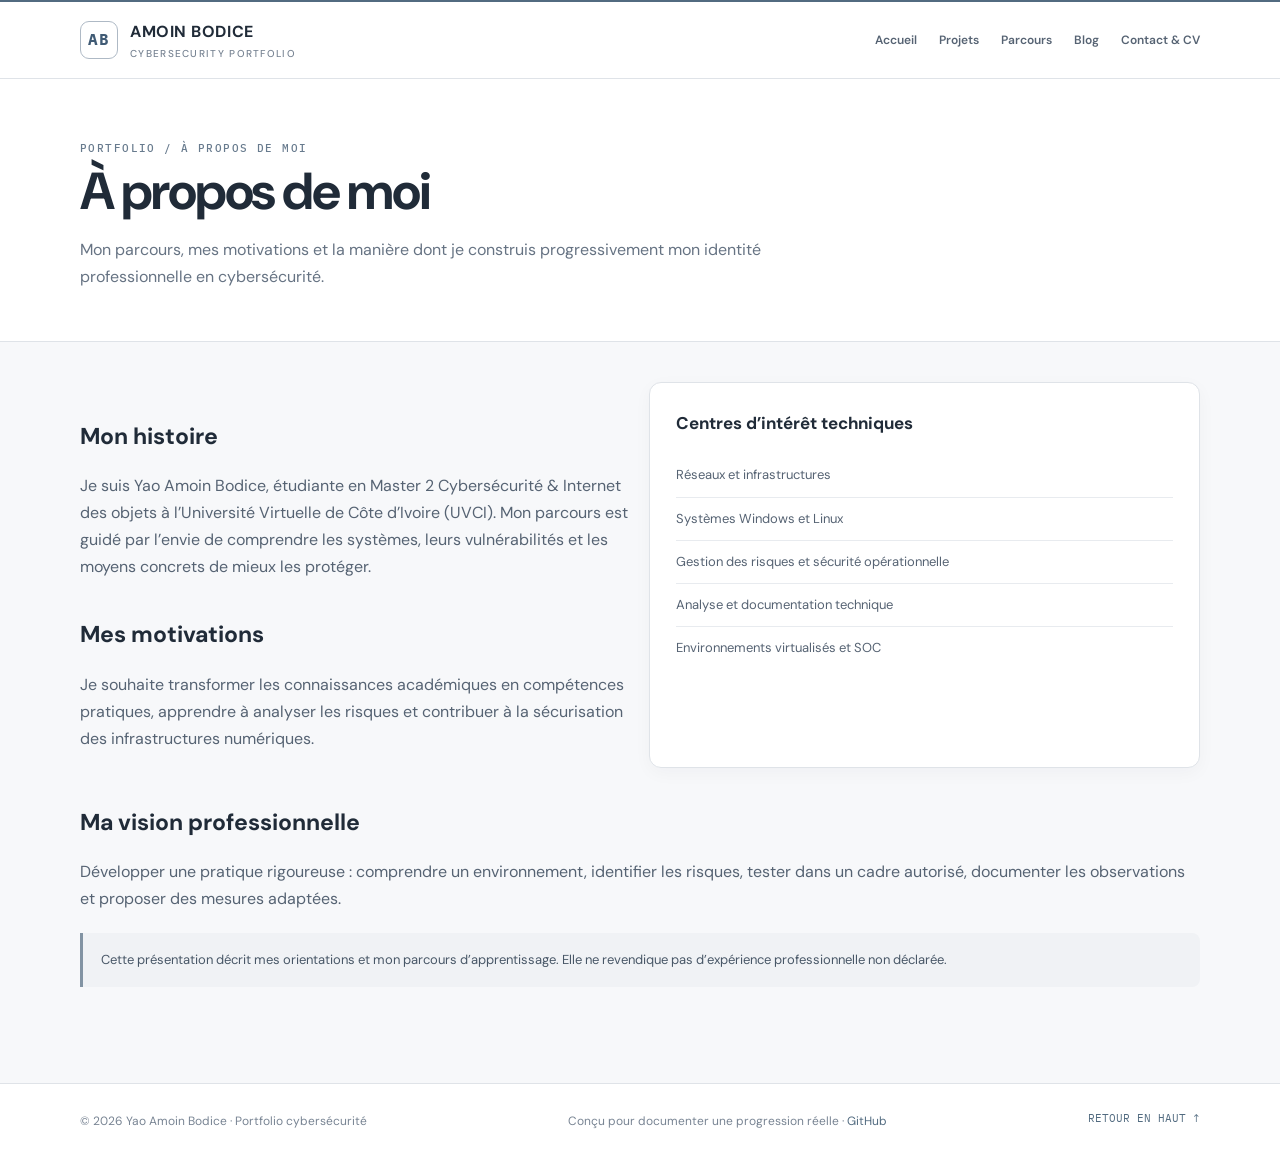
==== commit b966fec0: "content: remove about section from portfolio navigation" ====
--- a/about.html
+++ b/about.html
@@ -1 +1 @@
-<!doctype html><html lang="fr"><head><meta charset="utf-8"><meta name="viewport" content="width=device-width,initial-scale=1"><meta name="description" content="Mon parcours, mes motivations et la manière dont je construis progressivement mon identité professionnelle en cybersécurité."><meta name="theme-color" content="#080e18"><title>À propos de moi | Yao Amoin Bodice</title><link rel="stylesheet" href="assets/css/style.css?v=professional2"></head><body id="top"><div class="topline"></div><header><div class="container nav"><a class="brand" href="index.html"><span class="brand-mark">AB</span><span>AMOIN BODICE<small>CYBERSECURITY PORTFOLIO</small></span></a><button class="menu-toggle" aria-expanded="false" aria-label="Ouvrir le menu">Menu</button><nav class="navlinks" aria-label="Navigation principale"><a href="index.html">Accueil</a><a href="about.html">À propos</a><a href="projects.html">Projets</a><a href="learning.html">Parcours</a><a href="blog.html">Blog</a><a href="contact.html">Contact & CV</a></nav></div></header><main><section class="pagehead"><div class="container"><div class="eyebrow">PORTFOLIO / À PROPOS DE MOI</div><h1>À propos de moi</h1><p>Mon parcours, mes motivations et la manière dont je construis progressivement mon identité professionnelle en cybersécurité.</p></div></section><div class="container content"><div class="split"><section><h2>Mon histoire</h2><p>Je suis Yao Amoin Bodice, étudiante en Master 2 Cybersécurité & Internet des objets à l’Université Virtuelle de Côte d’Ivoire (UVCI). Mon parcours est guidé par l’envie de comprendre les systèmes, leurs vulnérabilités et les moyens concrets de mieux les protéger.</p><h2>Mes motivations</h2><p>Je souhaite transformer les connaissances académiques en compétences pratiques, apprendre à analyser les risques et contribuer à la sécurisation des infrastructures numériques.</p></section><aside class="panel"><h3>Centres d’intérêt techniques</h3><ul class="list"><li>Réseaux et infrastructures</li><li>Systèmes Windows et Linux</li><li>Gestion des risques et sécurité opérationnelle</li><li>Analyse et documentation technique</li><li>Environnements virtualisés et SOC</li></ul></aside></div><h2>Ma vision professionnelle</h2><p>Développer une pratique rigoureuse : comprendre un environnement, identifier les risques, tester dans un cadre autorisé, documenter les observations et proposer des mesures adaptées.</p><div class="notice">Cette présentation décrit mes orientations et mon parcours d’apprentissage. Elle ne revendique pas d’expérience professionnelle non déclarée.</div></div></main><footer class="footer"><div class="container footer-inner"><span>© <span data-year>2026</span> Yao Amoin Bodice · Portfolio cybersécurité</span><span>Conçu pour documenter une progression réelle · <a href="https://github.com/amoin5y">GitHub</a></span><a class="backtop" href="#top">RETOUR EN HAUT ↑</a></div></footer><script src="assets/js/main.js"></script></body></html>+<!doctype html><html lang="fr"><head><meta charset="utf-8"><meta name="viewport" content="width=device-width,initial-scale=1"><meta name="description" content="Mon parcours, mes motivations et la manière dont je construis progressivement mon identité professionnelle en cybersécurité."><meta name="theme-color" content="#080e18"><title>À propos de moi | Yao Amoin Bodice</title><link rel="stylesheet" href="assets/css/style.css?v=professional2"></head><body id="top"><div class="topline"></div><header><div class="container nav"><a class="brand" href="index.html"><span class="brand-mark">AB</span><span>AMOIN BODICE<small>CYBERSECURITY PORTFOLIO</small></span></a><button class="menu-toggle" aria-expanded="false" aria-label="Ouvrir le menu">Menu</button><nav class="navlinks" aria-label="Navigation principale"><a href="index.html">Accueil</a><a href="projects.html">Projets</a><a href="learning.html">Parcours</a><a href="blog.html">Blog</a><a href="contact.html">Contact & CV</a></nav></div></header><main><section class="pagehead"><div class="container"><div class="eyebrow">PORTFOLIO / À PROPOS DE MOI</div><h1>À propos de moi</h1><p>Mon parcours, mes motivations et la manière dont je construis progressivement mon identité professionnelle en cybersécurité.</p></div></section><div class="container content"><div class="split"><section><h2>Mon histoire</h2><p>Je suis Yao Amoin Bodice, étudiante en Master 2 Cybersécurité & Internet des objets à l’Université Virtuelle de Côte d’Ivoire (UVCI). Mon parcours est guidé par l’envie de comprendre les systèmes, leurs vulnérabilités et les moyens concrets de mieux les protéger.</p><h2>Mes motivations</h2><p>Je souhaite transformer les connaissances académiques en compétences pratiques, apprendre à analyser les risques et contribuer à la sécurisation des infrastructures numériques.</p></section><aside class="panel"><h3>Centres d’intérêt techniques</h3><ul class="list"><li>Réseaux et infrastructures</li><li>Systèmes Windows et Linux</li><li>Gestion des risques et sécurité opérationnelle</li><li>Analyse et documentation technique</li><li>Environnements virtualisés et SOC</li></ul></aside></div><h2>Ma vision professionnelle</h2><p>Développer une pratique rigoureuse : comprendre un environnement, identifier les risques, tester dans un cadre autorisé, documenter les observations et proposer des mesures adaptées.</p><div class="notice">Cette présentation décrit mes orientations et mon parcours d’apprentissage. Elle ne revendique pas d’expérience professionnelle non déclarée.</div></div></main><footer class="footer"><div class="container footer-inner"><span>© <span data-year>2026</span> Yao Amoin Bodice · Portfolio cybersécurité</span><span>Conçu pour documenter une progression réelle · <a href="https://github.com/amoin5y">GitHub</a></span><a class="backtop" href="#top">RETOUR EN HAUT ↑</a></div></footer><script src="assets/js/main.js"></script></body></html>
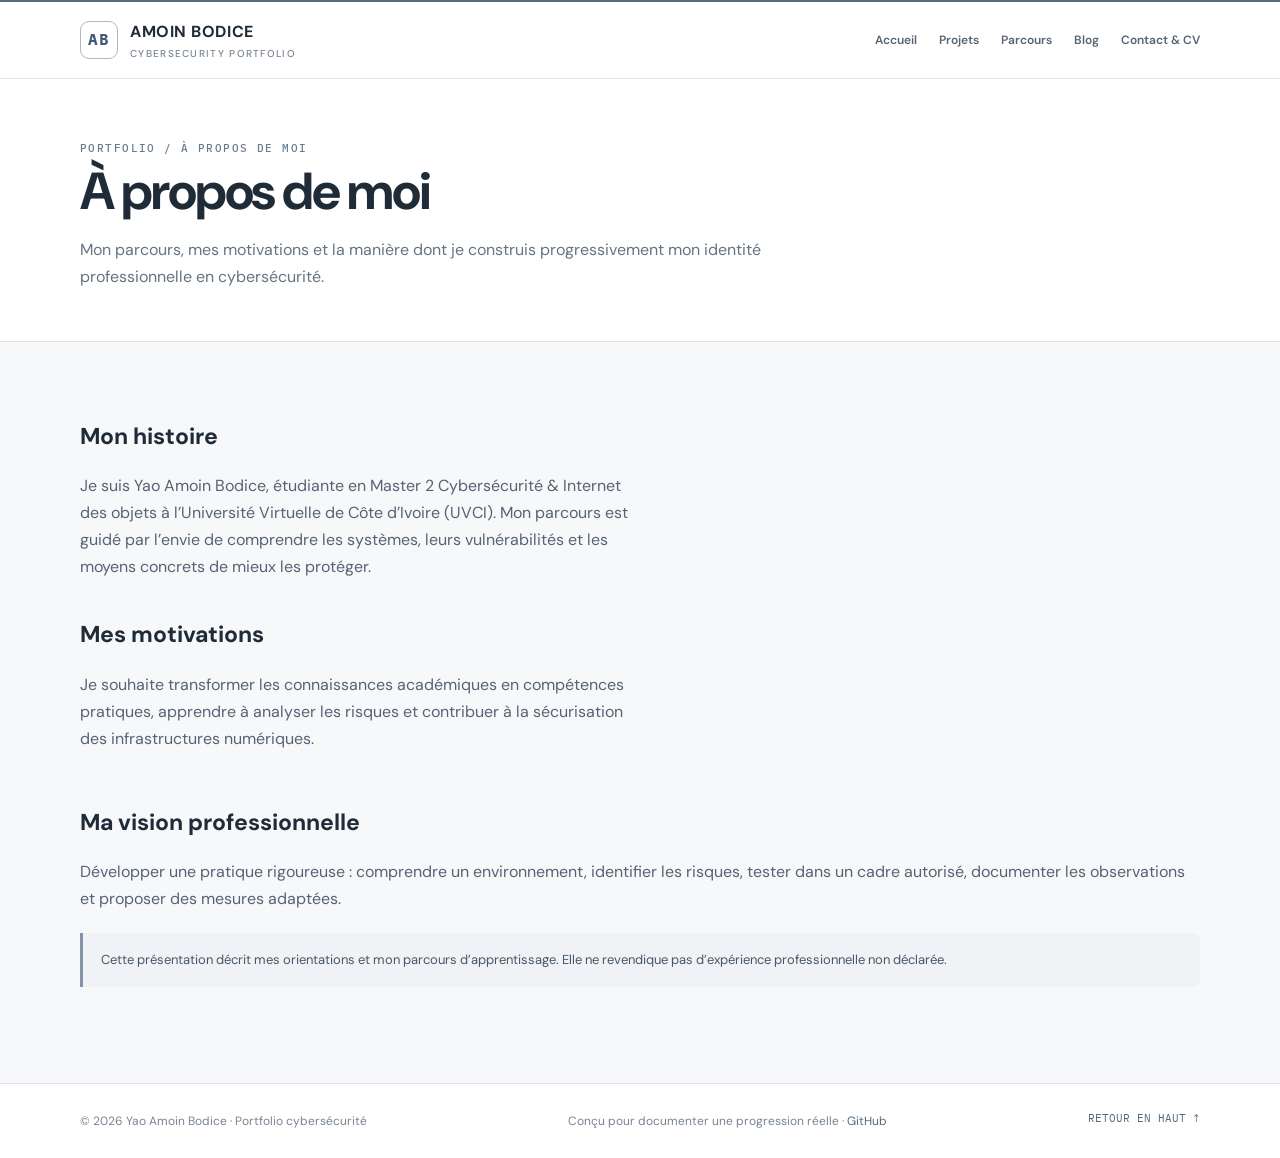
==== commit 72380b16: "content: remove technical interests section" ====
--- a/about.html
+++ b/about.html
@@ -1 +1 @@
-<!doctype html><html lang="fr"><head><meta charset="utf-8"><meta name="viewport" content="width=device-width,initial-scale=1"><meta name="description" content="Mon parcours, mes motivations et la manière dont je construis progressivement mon identité professionnelle en cybersécurité."><meta name="theme-color" content="#080e18"><title>À propos de moi | Yao Amoin Bodice</title><link rel="stylesheet" href="assets/css/style.css?v=professional2"></head><body id="top"><div class="topline"></div><header><div class="container nav"><a class="brand" href="index.html"><span class="brand-mark">AB</span><span>AMOIN BODICE<small>CYBERSECURITY PORTFOLIO</small></span></a><button class="menu-toggle" aria-expanded="false" aria-label="Ouvrir le menu">Menu</button><nav class="navlinks" aria-label="Navigation principale"><a href="index.html">Accueil</a><a href="projects.html">Projets</a><a href="learning.html">Parcours</a><a href="blog.html">Blog</a><a href="contact.html">Contact & CV</a></nav></div></header><main><section class="pagehead"><div class="container"><div class="eyebrow">PORTFOLIO / À PROPOS DE MOI</div><h1>À propos de moi</h1><p>Mon parcours, mes motivations et la manière dont je construis progressivement mon identité professionnelle en cybersécurité.</p></div></section><div class="container content"><div class="split"><section><h2>Mon histoire</h2><p>Je suis Yao Amoin Bodice, étudiante en Master 2 Cybersécurité & Internet des objets à l’Université Virtuelle de Côte d’Ivoire (UVCI). Mon parcours est guidé par l’envie de comprendre les systèmes, leurs vulnérabilités et les moyens concrets de mieux les protéger.</p><h2>Mes motivations</h2><p>Je souhaite transformer les connaissances académiques en compétences pratiques, apprendre à analyser les risques et contribuer à la sécurisation des infrastructures numériques.</p></section><aside class="panel"><h3>Centres d’intérêt techniques</h3><ul class="list"><li>Réseaux et infrastructures</li><li>Systèmes Windows et Linux</li><li>Gestion des risques et sécurité opérationnelle</li><li>Analyse et documentation technique</li><li>Environnements virtualisés et SOC</li></ul></aside></div><h2>Ma vision professionnelle</h2><p>Développer une pratique rigoureuse : comprendre un environnement, identifier les risques, tester dans un cadre autorisé, documenter les observations et proposer des mesures adaptées.</p><div class="notice">Cette présentation décrit mes orientations et mon parcours d’apprentissage. Elle ne revendique pas d’expérience professionnelle non déclarée.</div></div></main><footer class="footer"><div class="container footer-inner"><span>© <span data-year>2026</span> Yao Amoin Bodice · Portfolio cybersécurité</span><span>Conçu pour documenter une progression réelle · <a href="https://github.com/amoin5y">GitHub</a></span><a class="backtop" href="#top">RETOUR EN HAUT ↑</a></div></footer><script src="assets/js/main.js"></script></body></html>+<!doctype html><html lang="fr"><head><meta charset="utf-8"><meta name="viewport" content="width=device-width,initial-scale=1"><meta name="description" content="Mon parcours, mes motivations et la manière dont je construis progressivement mon identité professionnelle en cybersécurité."><meta name="theme-color" content="#080e18"><title>À propos de moi | Yao Amoin Bodice</title><link rel="stylesheet" href="assets/css/style.css?v=professional2"></head><body id="top"><div class="topline"></div><header><div class="container nav"><a class="brand" href="index.html"><span class="brand-mark">AB</span><span>AMOIN BODICE<small>CYBERSECURITY PORTFOLIO</small></span></a><button class="menu-toggle" aria-expanded="false" aria-label="Ouvrir le menu">Menu</button><nav class="navlinks" aria-label="Navigation principale"><a href="index.html">Accueil</a><a href="projects.html">Projets</a><a href="learning.html">Parcours</a><a href="blog.html">Blog</a><a href="contact.html">Contact & CV</a></nav></div></header><main><section class="pagehead"><div class="container"><div class="eyebrow">PORTFOLIO / À PROPOS DE MOI</div><h1>À propos de moi</h1><p>Mon parcours, mes motivations et la manière dont je construis progressivement mon identité professionnelle en cybersécurité.</p></div></section><div class="container content"><div class="split"><section><h2>Mon histoire</h2><p>Je suis Yao Amoin Bodice, étudiante en Master 2 Cybersécurité & Internet des objets à l’Université Virtuelle de Côte d’Ivoire (UVCI). Mon parcours est guidé par l’envie de comprendre les systèmes, leurs vulnérabilités et les moyens concrets de mieux les protéger.</p><h2>Mes motivations</h2><p>Je souhaite transformer les connaissances académiques en compétences pratiques, apprendre à analyser les risques et contribuer à la sécurisation des infrastructures numériques.</p></section></div><h2>Ma vision professionnelle</h2><p>Développer une pratique rigoureuse : comprendre un environnement, identifier les risques, tester dans un cadre autorisé, documenter les observations et proposer des mesures adaptées.</p><div class="notice">Cette présentation décrit mes orientations et mon parcours d’apprentissage. Elle ne revendique pas d’expérience professionnelle non déclarée.</div></div></main><footer class="footer"><div class="container footer-inner"><span>© <span data-year>2026</span> Yao Amoin Bodice · Portfolio cybersécurité</span><span>Conçu pour documenter une progression réelle · <a href="https://github.com/amoin5y">GitHub</a></span><a class="backtop" href="#top">RETOUR EN HAUT ↑</a></div></footer><script src="assets/js/main.js"></script></body></html>
